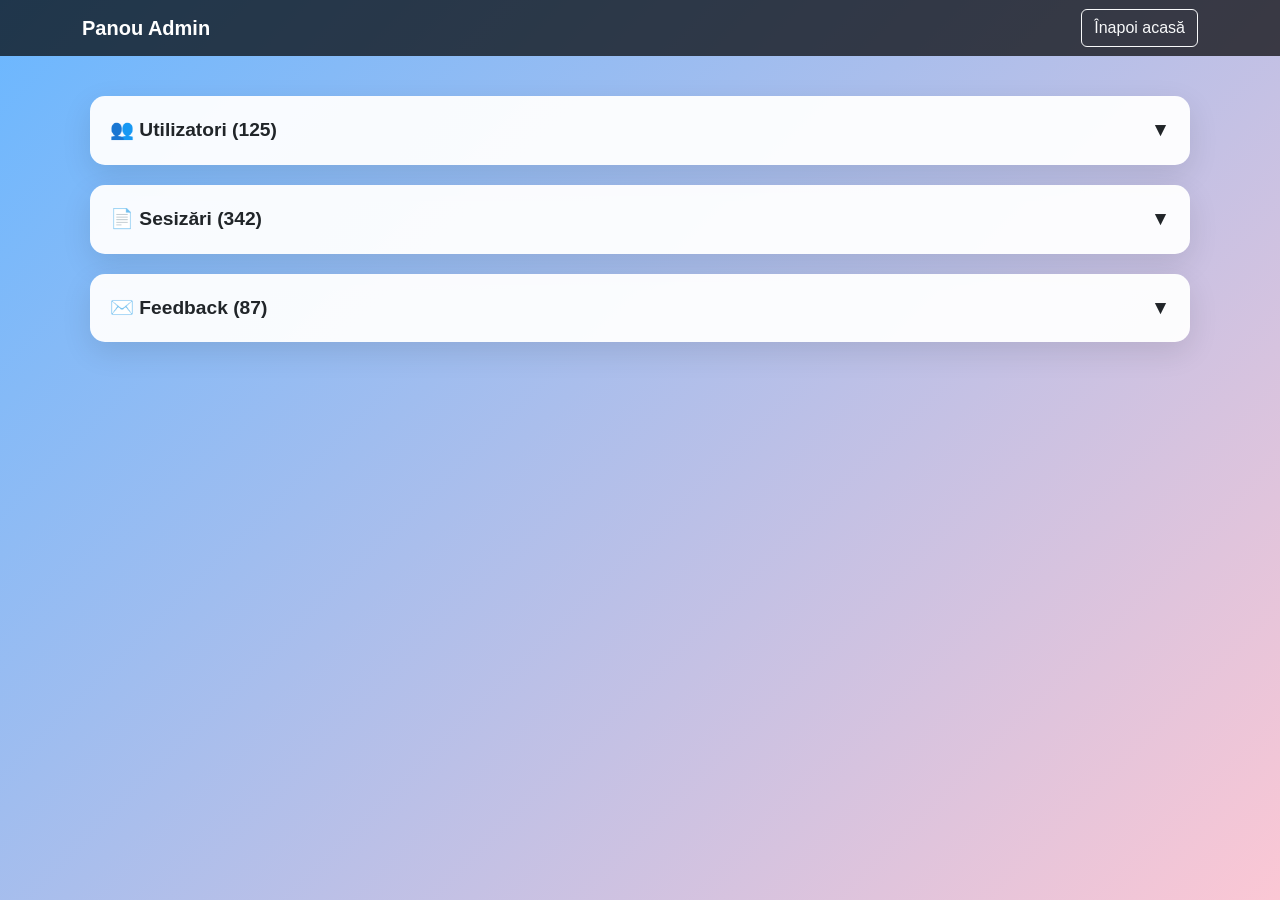
==== src/main/resources/templates/admin.html @ ecc2f85d "update1" ====
<!DOCTYPE html>
<html lang="ro">
<head>
    <meta charset="UTF-8">
    <meta name="viewport" content="width=device-width, initial-scale=1.0">
    <title>Panou Admin - Statistici Detaliate</title>
    <link href="https://cdn.jsdelivr.net/npm/bootstrap@5.3.7/dist/css/bootstrap.min.css" rel="stylesheet">
    <style>
        body {
            font-family: 'Arial', sans-serif;
            background: linear-gradient(135deg, #6ab7ff, #fbc7d4);
            min-height: 100vh;
            margin: 0;
        }

        .navbar-custom {
            background-color: rgba(0,0,0,0.7);
        }

        .stats-section {
            padding: 40px 20px;
        }

        .card-section {
            border-radius: 15px;
            background-color: rgba(255,255,255,0.95);
            margin-bottom: 20px;
            box-shadow: 0 10px 30px rgba(0,0,0,0.1);
            cursor: pointer;
            transition: transform 0.3s;
        }

        .card-section:hover {
            transform: translateY(-3px);
        }

        .card-header {
            padding: 20px;
            font-weight: bold;
            display: flex;
            justify-content: space-between;
            align-items: center;
            font-size: 1.2rem;
        }

        .card-body {
            padding: 20px;
            display: none;
        }

        .card-body ul {
            list-style-type: disc;
            padding-left: 20px;
        }
    </style>
</head>
<body>

<nav class="navbar navbar-expand-lg navbar-dark navbar-custom">
    <div class="container">
        <a class="navbar-brand fw-semibold" href="/">Panou Admin</a>
        <a class="btn btn-outline-light" href="/">Înapoi acasă</a>
    </div>
</nav>

<div class="container stats-section">

    <!-- Utilizatori -->
    <div class="card-section" onclick="toggleSection('usersList')">
        <div class="card-header">
            <span>👥 Utilizatori (125)</span>
            <span>▼</span>
        </div>
        <div class="card-body" id="usersList">
            <ul>
                <li>Ion Popescu - ion@example.com</li>
                <li>Maria Ionescu - maria@example.com</li>
                <li>Andrei Georgescu - andrei@example.com</li>
                <li>...</li>
            </ul>
        </div>
    </div>

    <!-- Sesizări -->
    <div class="card-section" onclick="toggleSection('sesizariList')">
        <div class="card-header">
            <span>📄 Sesizări (342)</span>
            <span>▼</span>
        </div>
        <div class="card-body" id="sesizariList">
            <ul>
                <li>Groapă pe Str. Brăilei - trimisă de Ion Popescu</li>
                <li>Gunoi pe trotuar - trimisă de Maria Ionescu</li>
                <li>Iluminat defectuos - trimisă de Andrei Georgescu</li>
                <li>...</li>
            </ul>
        </div>
    </div>

    <!-- Feedback -->
    <div class="card-section" onclick="toggleSection('feedbackList')">
        <div class="card-header">
            <span>✉️ Feedback (87)</span>
            <span>▼</span>
        </div>
        <div class="card-body" id="feedbackList">
            <ul>
                <li>Ion: Platforma este foarte utilă</li>
                <li>Maria: Ar fi bine să existe notificări</li>
                <li>Andrei: Mulțumesc pentru rapiditate</li>
                <li>...</li>
            </ul>
        </div>
    </div>

</div>

<script>
    function toggleSection(id) {
        const section = document.getElementById(id);
        if(section.style.display === "block"){
            section.style.display = "none";
        } else {
            section.style.display = "block";
        }
    }
</script>

</body>
</html>
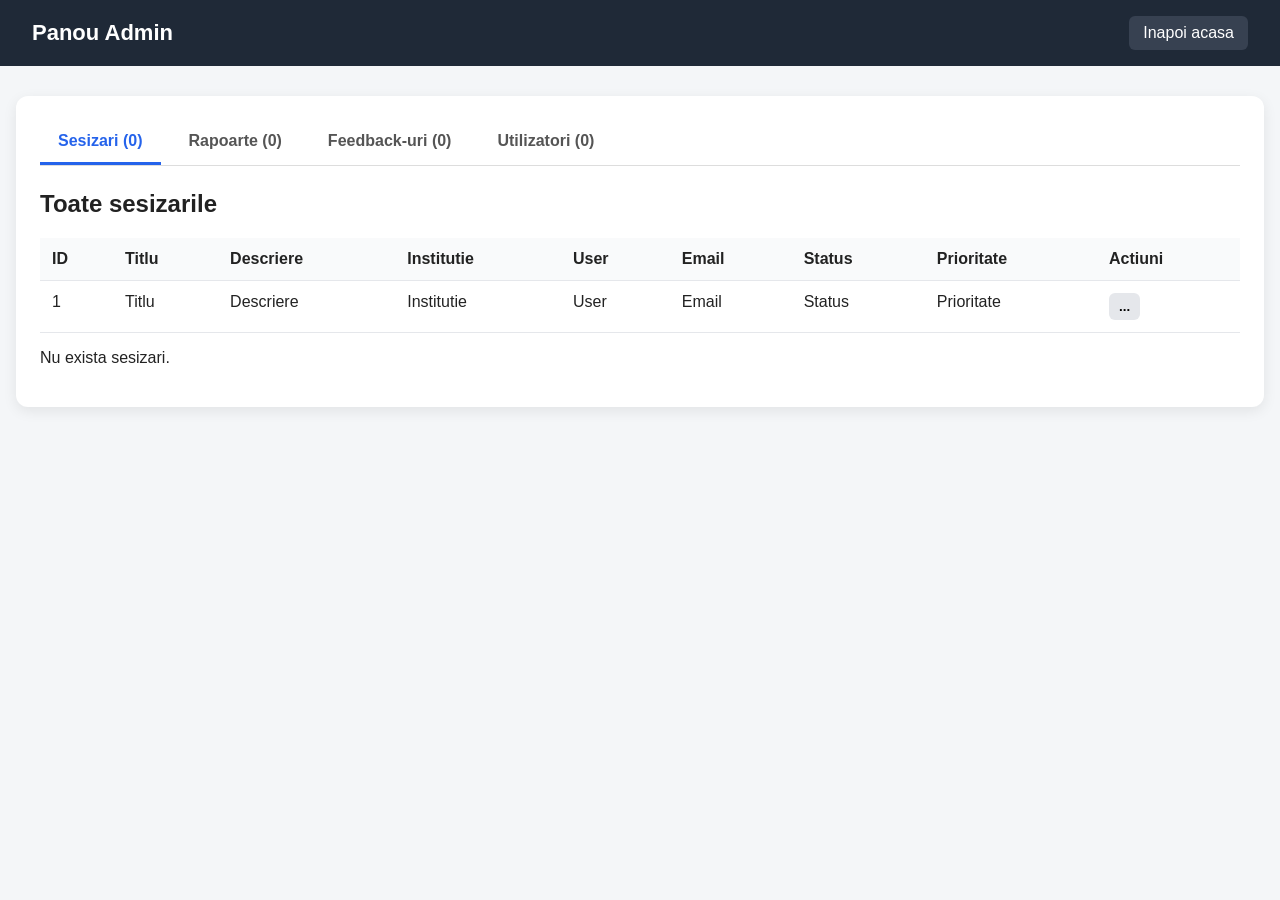
==== commit c90af5d0: "taba ziua1 am modificat pagina pentru admin, sesizarile se instaleaza singure, functionalitati pentr" ====
--- a/src/main/resources/templates/admin.html
+++ b/src/main/resources/templates/admin.html
@@ -1,129 +1,583 @@
 <!DOCTYPE html>
-<html lang="ro">
+<html lang="ro" xmlns:th="http://www.thymeleaf.org">
 <head>
     <meta charset="UTF-8">
-    <meta name="viewport" content="width=device-width, initial-scale=1.0">
-    <title>Panou Admin - Statistici Detaliate</title>
-    <link href="https://cdn.jsdelivr.net/npm/bootstrap@5.3.7/dist/css/bootstrap.min.css" rel="stylesheet">
+    <title>Panou Admin</title>
+
     <style>
         body {
-            font-family: 'Arial', sans-serif;
-            background: linear-gradient(135deg, #6ab7ff, #fbc7d4);
-            min-height: 100vh;
             margin: 0;
-        }
-
-        .navbar-custom {
-            background-color: rgba(0,0,0,0.7);
-        }
-
-        .stats-section {
-            padding: 40px 20px;
-        }
-
-        .card-section {
-            border-radius: 15px;
-            background-color: rgba(255,255,255,0.95);
-            margin-bottom: 20px;
-            box-shadow: 0 10px 30px rgba(0,0,0,0.1);
-            cursor: pointer;
-            transition: transform 0.3s;
-        }
-
-        .card-section:hover {
-            transform: translateY(-3px);
-        }
-
-        .card-header {
-            padding: 20px;
-            font-weight: bold;
+            font-family: Arial, sans-serif;
+            background: #f4f6f8;
+            color: #222;
+        }
+
+        .navbar {
+            background: #1f2937;
+            color: white;
+            padding: 16px 32px;
             display: flex;
             justify-content: space-between;
             align-items: center;
-            font-size: 1.2rem;
-        }
-
-        .card-body {
-            padding: 20px;
+        }
+
+        .navbar h1 {
+            margin: 0;
+            font-size: 22px;
+        }
+
+        .navbar a {
+            color: white;
+            text-decoration: none;
+            background: #374151;
+            padding: 8px 14px;
+            border-radius: 6px;
+        }
+
+        .container {
+            max-width: 1200px;
+            margin: 30px auto;
+            background: white;
+            padding: 24px;
+            border-radius: 12px;
+            box-shadow: 0 4px 14px rgba(0, 0, 0, 0.08);
+        }
+
+        .tabs {
+            display: flex;
+            gap: 10px;
+            margin-bottom: 24px;
+            border-bottom: 1px solid #ddd;
+        }
+
+        .tab-button {
+            border: none;
+            background: transparent;
+            padding: 12px 18px;
+            cursor: pointer;
+            font-size: 16px;
+            font-weight: bold;
+            color: #555;
+            border-bottom: 3px solid transparent;
+        }
+
+        .tab-button.active {
+            color: #2563eb;
+            border-bottom: 3px solid #2563eb;
+        }
+
+        .tab-content {
             display: none;
         }
 
-        .card-body ul {
-            list-style-type: disc;
-            padding-left: 20px;
+        .tab-content.active {
+            display: block;
+        }
+
+        table {
+            width: 100%;
+            border-collapse: collapse;
+            margin-top: 16px;
+        }
+
+        th, td {
+            padding: 12px;
+            border-bottom: 1px solid #e5e7eb;
+            text-align: left;
+            vertical-align: top;
+        }
+
+        th {
+            background: #f9fafb;
+            font-weight: bold;
+        }
+
+        .badge {
+            display: inline-block;
+            padding: 5px 9px;
+            border-radius: 999px;
+            background: #e5e7eb;
+            font-size: 13px;
+        }
+
+        .empty {
+            padding: 24px;
+            text-align: center;
+            color: #777;
+            background: #f9fafb;
+            border-radius: 8px;
+        }
+
+        .descriere {
+            max-width: 320px;
+            word-wrap: break-word;
+        }
+        .actiuni-cell {
+            position: relative;
+        }
+
+        .dots-btn {
+            border: none;
+            background: #e5e7eb;
+            padding: 6px 10px;
+            border-radius: 6px;
+            cursor: pointer;
+            font-weight: bold;
+        }
+
+        .dropdown-menu {
+            display: none;
+            position: absolute;
+            right: 0;
+            top: 36px;
+            background: white;
+            min-width: 190px;
+            border: 1px solid #ddd;
+            border-radius: 8px;
+            box-shadow: 0 6px 18px rgba(0,0,0,0.12);
+            z-index: 20;
+            overflow: hidden;
+        }
+
+        .dropdown-menu button {
+            display: block;
+            width: 100%;
+            padding: 10px 12px;
+            border: none;
+            background: white;
+            text-align: left;
+            cursor: pointer;
+        }
+
+        .dropdown-menu button:hover {
+            background: #f3f4f6;
+        }
+
+        .modal-overlay {
+            display: none;
+            position: fixed;
+            inset: 0;
+            background: rgba(0,0,0,0.45);
+            z-index: 100;
+            justify-content: center;
+            align-items: center;
+        }
+
+        .modal {
+            background: white;
+            width: 420px;
+            padding: 24px;
+            border-radius: 12px;
+            box-shadow: 0 8px 28px rgba(0,0,0,0.25);
+        }
+
+        .modal h3 {
+            margin-top: 0;
+        }
+
+        .modal select,
+        .modal textarea {
+            width: 100%;
+            margin-top: 8px;
+            margin-bottom: 16px;
+            padding: 10px;
+            box-sizing: border-box;
+        }
+
+        .modal-actions {
+            display: flex;
+            justify-content: flex-end;
+            gap: 10px;
+        }
+
+        .btn-cancel {
+            background: #e5e7eb;
+            border: none;
+            padding: 9px 14px;
+            border-radius: 6px;
+            cursor: pointer;
+        }
+
+        .btn-confirm {
+            background: #2563eb;
+            color: white;
+            border: none;
+            padding: 9px 14px;
+            border-radius: 6px;
+            cursor: pointer;
+        }
+
+        .btn-danger {
+            background: #dc2626;
+            color: white;
         }
     </style>
 </head>
+
 <body>
 
-<nav class="navbar navbar-expand-lg navbar-dark navbar-custom">
-    <div class="container">
-        <a class="navbar-brand fw-semibold" href="/">Panou Admin</a>
-        <a class="btn btn-outline-light" href="/">Înapoi acasă</a>
-    </div>
-</nav>
-
-<div class="container stats-section">
-
-    <!-- Utilizatori -->
-    <div class="card-section" onclick="toggleSection('usersList')">
-        <div class="card-header">
-            <span>👥 Utilizatori (125)</span>
-            <span>▼</span>
+<div class="navbar">
+    <h1>Panou Admin</h1>
+    <a href="/">Inapoi acasa</a>
+</div>
+
+<div class="container">
+
+    <div class="tabs">
+        <button class="tab-button active" onclick="openTab('tab-sesizari', this)">
+            Sesizari
+            <span th:text="'(' + ${#lists.size(sesizari)} + ')'">(0)</span>
+        </button>
+
+        <button class="tab-button" onclick="openTab('tab-rapoarte', this)">
+            Rapoarte
+            <span th:text="'(' + ${#lists.size(rapoarte)} + ')'">(0)</span>
+        </button>
+
+        <button class="tab-button" onclick="openTab('tab-feedbackuri', this)">
+            Feedback-uri
+            <span th:text="'(' + ${#lists.size(feedbacks)} + ')'">(0)</span>
+        </button>
+        <button class="tab-button" onclick="openTab('tab-utilizatori', this)">
+            Utilizatori
+            <span th:text="'(' + ${#lists.size(users)} + ')'">(0)</span>
+        </button>
+    </div>
+    <!-- TAB 1: TOATE SESIZARILE -->
+    <div id="tab-sesizari" class="tab-content active">
+        <h2>Toate sesizarile</h2>
+
+        <table th:if="${!#lists.isEmpty(sesizari)}">
+            <thead>
+            <tr>
+                <th>ID</th>
+                <th>Titlu</th>
+                <th>Descriere</th>
+                <th>Institutie</th>
+                <th>User</th>
+                <th>Email</th>
+                <th>Status</th>
+                <th>Prioritate</th>
+                <th>Actiuni</th>
+            </tr>
+            </thead>
+
+            <tbody>
+            <tr th:each="s : ${sesizari}">
+                <td th:text="${s.nrReclamatie}">1</td>
+                <td th:text="${s.titlu}">Titlu</td>
+                <td th:text="${s.descriere}">Descriere</td>
+                <td th:text="${s.institutie != null ? s.institutie.numeInstitutie : 'Nerepartizata'}">Institutie</td>
+                <td th:text="${s.user != null ? s.user.username : '-'}">User</td>
+                <td th:text="${s.user != null ? s.user.email : '-'}">Email</td>
+                <td th:text="${s.status}">Status</td>
+                <td th:text="${s.prioritate}">Prioritate</td>
+                <td class="actiuni-cell">
+                    <button type="button" class="dots-btn" onclick="toggleMenu(this)">...</button>
+
+                    <div class="dropdown-menu">
+                        <button type="button"
+                                th:onclick="'openRepartizareModal(' + ${s.nrReclamatie} + ')'">
+                            Repartizeaza
+                        </button>
+
+                        <button type="button"
+                                th:onclick="'openStergereModal(' + ${s.nrReclamatie} + ')'">
+                            Sterge
+                        </button>
+
+                        <button type="button"
+                                th:onclick="'openRezolvareModal(' + ${s.nrReclamatie} + ')'">
+                            Marcheaza ca rezolvat
+                        </button>
+                    </div>
+                </td>
+
+            </tr>
+            </tbody>
+        </table>
+
+        <p th:if="${#lists.isEmpty(sesizari)}">Nu exista sesizari.</p>
+    </div>
+
+    <!-- TAB 2: RAPOARTE -->
+    <div id="tab-rapoarte" class="tab-content">
+        <h2>Rapoarte sesizari nepotrivite</h2>
+
+        <table th:if="${!#lists.isEmpty(rapoarte)}">
+            <thead>
+            <tr>
+                <th>ID raport</th>
+                <th>ID sesizare</th>
+                <th>Email raportat</th>
+                <th>Mesaj raport</th>
+                <th>Actiune</th>
+            </tr>
+            </thead>
+
+            <tbody>
+            <tr th:each="r : ${rapoarte}">
+                <td th:text="${r.id}">1</td>
+
+                <td th:text="${r.sesizare != null ? r.sesizare.nrReclamatie : '-'}">
+                    10
+                </td>
+
+                <td th:text="${r.sesizare != null && r.sesizare.user != null ? r.sesizare.user.email : '-'}">
+                    email@test.com
+                </td>
+
+                <td th:text="${r.mesaj}">
+                    Continut nepotrivit
+                </td>
+
+                <td>
+                    <form th:action="@{/admin/blocheaza}" method="post">
+                        <input type="hidden"
+                               name="email"
+                               th:value="${r.sesizare != null && r.sesizare.user != null ? r.sesizare.user.email : ''}">
+                        <button type="submit">Blocheaza conturi</button>
+                    </form>
+                </td>
+            </tr>
+            </tbody>
+        </table>
+
+        <p th:if="${#lists.isEmpty(rapoarte)}">Nu exista rapoarte.</p>
+    </div>
+
+
+    <!-- TAB 3: Feedbackuri -->
+    <div id="tab-feedbackuri" class="tab-content">
+        <h2>Feedback-uri</h2>
+
+        <table th:if="${!#lists.isEmpty(feedbacks)}">
+            <thead>
+            <tr>
+                <th>ID feedback</th>
+                <th>ID sesizare</th>
+                <th>Rating</th>
+                <th>Comentariu</th>
+            </tr>
+            </thead>
+
+            <tbody>
+            <tr th:each="f : ${feedbacks}">
+                <td th:text="${f.feedback_id}">1</td>
+
+                <td th:text="${f.sesizare != null ? f.sesizare.nrReclamatie : '-'}">
+                    12
+                </td>
+
+                <td th:text="${f.rating}">
+                    5
+                </td>
+
+                <td th:text="${f.comentariu}">
+                    Comentariu feedback
+                </td>
+            </tr>
+            </tbody>
+        </table>
+
+        <p th:if="${#lists.isEmpty(feedbacks)}">Nu exista feedback-uri.</p>
+    </div>
+    <div id="tab-utilizatori" class="tab-content">
+        <h2>Utilizatori</h2>
+
+        <div th:if="${eroareUser}" style="background:#fee2e2; color:#991b1b; padding:12px; border-radius:8px; margin-bottom:16px;">
+            <span th:text="${eroareUser}"></span>
         </div>
-        <div class="card-body" id="usersList">
-            <ul>
-                <li>Ion Popescu - ion@example.com</li>
-                <li>Maria Ionescu - maria@example.com</li>
-                <li>Andrei Georgescu - andrei@example.com</li>
-                <li>...</li>
-            </ul>
+
+        <div th:if="${succesUser}" style="background:#dcfce7; color:#166534; padding:12px; border-radius:8px; margin-bottom:16px;">
+            <span th:text="${succesUser}"></span>
         </div>
-    </div>
-
-    <!-- Sesizări -->
-    <div class="card-section" onclick="toggleSection('sesizariList')">
-        <div class="card-header">
-            <span>📄 Sesizări (342)</span>
-            <span>▼</span>
-        </div>
-        <div class="card-body" id="sesizariList">
-            <ul>
-                <li>Groapă pe Str. Brăilei - trimisă de Ion Popescu</li>
-                <li>Gunoi pe trotuar - trimisă de Maria Ionescu</li>
-                <li>Iluminat defectuos - trimisă de Andrei Georgescu</li>
-                <li>...</li>
-            </ul>
-        </div>
-    </div>
-
-    <!-- Feedback -->
-    <div class="card-section" onclick="toggleSection('feedbackList')">
-        <div class="card-header">
-            <span>✉️ Feedback (87)</span>
-            <span>▼</span>
-        </div>
-        <div class="card-body" id="feedbackList">
-            <ul>
-                <li>Ion: Platforma este foarte utilă</li>
-                <li>Maria: Ar fi bine să existe notificări</li>
-                <li>Andrei: Mulțumesc pentru rapiditate</li>
-                <li>...</li>
-            </ul>
-        </div>
+
+        <h3>Adauga user nou</h3>
+
+        <form th:action="@{/admin/adauga-user}" method="post" style="display:grid; grid-template-columns: repeat(2, 1fr); gap:12px; margin-bottom:28px;">
+
+            <input type="text" name="username" placeholder="Username" required>
+            <input type="password" name="password" placeholder="Parola" required>
+
+            <input type="text" name="nume" placeholder="Nume" required>
+            <input type="text" name="prenume" placeholder="Prenume" required>
+
+            <input type="email" name="email" placeholder="Email" required>
+
+            <select name="rol" required>
+                <option value="">Alege rol</option>
+                <option th:each="r : ${roluri}"
+                        th:value="${r}"
+                        th:text="${r}">
+                    USER
+                </option>
+            </select>
+
+            <select name="institutieId">
+                <option value="">Fara institutie</option>
+                <option th:each="i : ${institutii}"
+                        th:value="${i.institutie_id}"
+                        th:text="${i.numeInstitutie}">
+                    Institutie
+                </option>
+            </select>
+
+            <button type="submit" style="grid-column: span 2; padding:10px; cursor:pointer;">
+                Adauga user
+            </button>
+        </form>
+
+        <h3>Toti userii</h3>
+
+        <table th:if="${!#lists.isEmpty(users)}">
+            <thead>
+            <tr>
+                <th>ID</th>
+                <th>Username</th>
+                <th>Nume</th>
+                <th>Prenume</th>
+                <th>Email</th>
+                <th>Rol</th>
+                <th>Institutie</th>
+            </tr>
+            </thead>
+
+            <tbody>
+            <tr th:each="u : ${users}">
+                <td th:text="${u.id}">1</td>
+                <td th:text="${u.username}">username</td>
+                <td th:text="${u.nume}">Nume</td>
+                <td th:text="${u.prenume}">Prenume</td>
+                <td th:text="${u.email}">email@test.com</td>
+                <td th:text="${u.rol}">USER</td>
+                <td th:text="${u.institutie != null ? u.institutie.numeInstitutie : '-'}">-</td>
+            </tr>
+            </tbody>
+        </table>
+
+        <p th:if="${#lists.isEmpty(users)}">Nu exista utilizatori.</p>
     </div>
 
 </div>
-
+<!-- MODAL REPARTIZARE -->
+<div id="modalRepartizare" class="modal-overlay">
+    <div class="modal">
+        <h3>Repartizeaza sesizarea</h3>
+
+        <form th:action="@{/admin/sesizari/repartizeaza}" method="post">
+            <input type="hidden" id="repartizareSesizareId" name="idSesizare">
+
+            <label>Alege institutia:</label>
+            <select name="institutieId" required>
+                <option value="">Selecteaza institutia</option>
+                <option th:each="i : ${institutii}"
+                        th:value="${i.institutie_id}"
+                        th:text="${i.numeInstitutie}">
+                    Institutie
+                </option>
+            </select>
+
+            <div class="modal-actions">
+                <button type="button" class="btn-cancel" onclick="closeModals()">Anuleaza</button>
+                <button type="submit" class="btn-confirm">Repartizeaza</button>
+            </div>
+        </form>
+    </div>
+</div>
+
+<!-- MODAL STERGERE -->
+<div id="modalStergere" class="modal-overlay">
+    <div class="modal">
+        <h3>Sterge sesizarea</h3>
+
+        <form th:action="@{/admin/sesizari/sterge}" method="post">
+            <input type="hidden" id="stergereSesizareId" name="idSesizare">
+
+            <label>Motivul stergerii:</label>
+            <textarea name="motiv" rows="5" required
+                      placeholder="Ex: Sesizarea contine limbaj nepotrivit / informatii false / continut irelevant."></textarea>
+
+            <div class="modal-actions">
+                <button type="button" class="btn-cancel" onclick="closeModals()">Anuleaza</button>
+                <button type="submit" class="btn-confirm btn-danger">Sterge</button>
+            </div>
+        </form>
+    </div>
+</div>
+
+<!-- MODAL REZOLVARE -->
+<div id="modalRezolvare" class="modal-overlay">
+    <div class="modal">
+        <h3>Marcheaza ca rezolvat</h3>
+
+        <form th:action="@{/admin/sesizari/rezolva}" method="post">
+            <input type="hidden" id="rezolvareSesizareId" name="idSesizare">
+
+            <label>Mesaj pentru utilizator:</label>
+            <textarea name="mesaj" rows="5" required
+                      placeholder="Ex: Problema semnalata a fost verificata si solutionata."></textarea>
+
+            <div class="modal-actions">
+                <button type="button" class="btn-cancel" onclick="closeModals()">Anuleaza</button>
+                <button type="submit" class="btn-confirm">Trimite si sterge</button>
+            </div>
+        </form>
+    </div>
+</div>
 <script>
-    function toggleSection(id) {
-        const section = document.getElementById(id);
-        if(section.style.display === "block"){
-            section.style.display = "none";
-        } else {
-            section.style.display = "block";
-        }
+    function openTab(tabId, button) {
+        const contents = document.querySelectorAll(".tab-content");
+        const buttons = document.querySelectorAll(".tab-button");
+
+        contents.forEach(content => content.classList.remove("active"));
+        buttons.forEach(btn => btn.classList.remove("active"));
+
+        document.getElementById(tabId).classList.add("active");
+        button.classList.add("active");
     }
+
+    function toggleMenu(button) {
+        const allMenus = document.querySelectorAll(".dropdown-menu");
+        const menu = button.nextElementSibling;
+
+        allMenus.forEach(m => {
+            if (m !== menu) {
+                m.style.display = "none";
+            }
+        });
+
+        menu.style.display = menu.style.display === "block" ? "none" : "block";
+    }
+
+    function openRepartizareModal(idSesizare) {
+        document.getElementById("repartizareSesizareId").value = idSesizare;
+        document.getElementById("modalRepartizare").style.display = "flex";
+    }
+
+    function openStergereModal(idSesizare) {
+        document.getElementById("stergereSesizareId").value = idSesizare;
+        document.getElementById("modalStergere").style.display = "flex";
+    }
+
+    function openRezolvareModal(idSesizare) {
+        document.getElementById("rezolvareSesizareId").value = idSesizare;
+        document.getElementById("modalRezolvare").style.display = "flex";
+    }
+
+    function closeModals() {
+        document.getElementById("modalRepartizare").style.display = "none";
+        document.getElementById("modalStergere").style.display = "none";
+        document.getElementById("modalRezolvare").style.display = "none";
+    }
+
+    document.addEventListener("click", function(event) {
+        if (!event.target.classList.contains("dots-btn")) {
+            document.querySelectorAll(".dropdown-menu").forEach(menu => {
+                menu.style.display = "none";
+            });
+        }
+    });
 </script>
 
 </body>
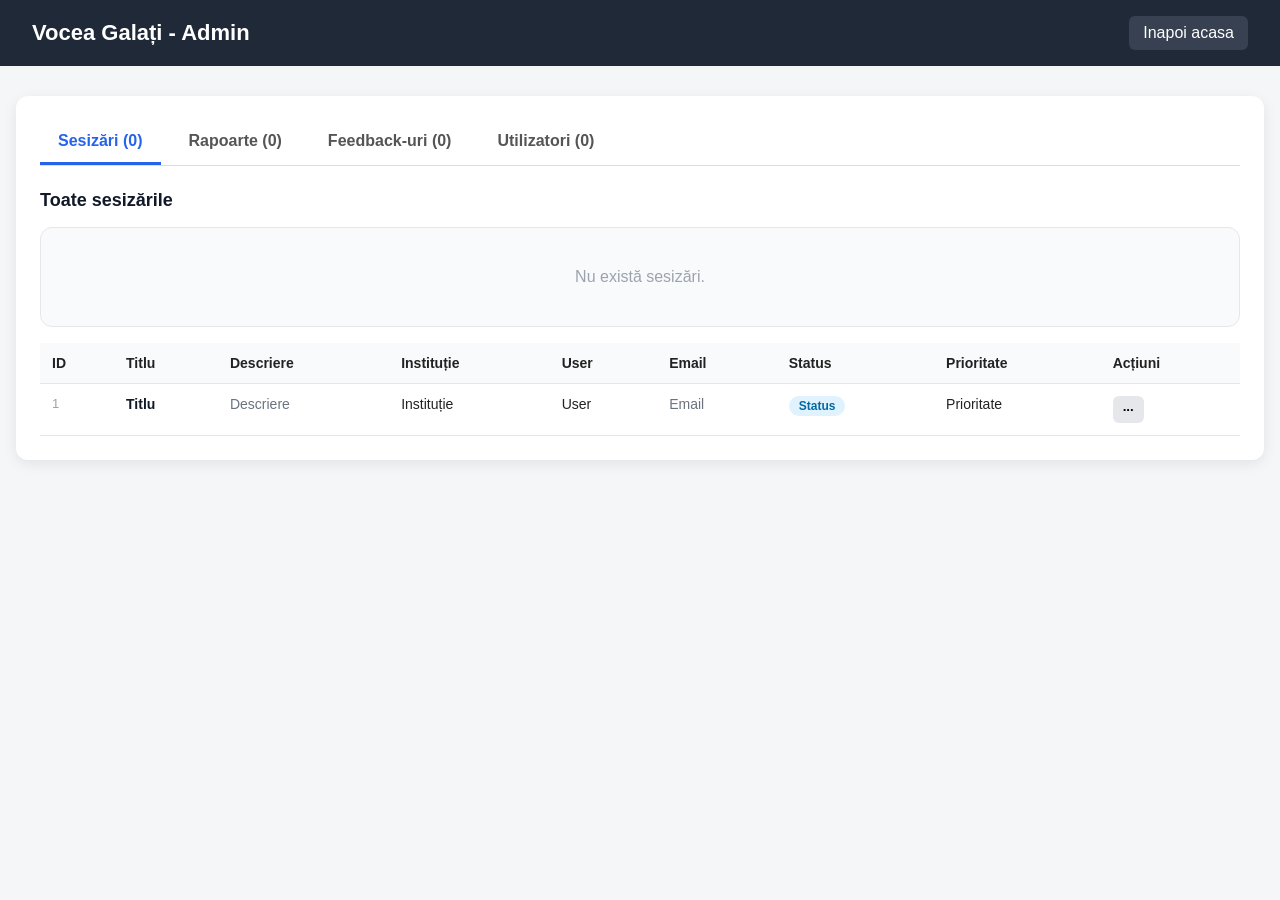
==== commit cf9de2e8: "fix: pagina de pentru harta sesizarilor, interfete institutii si interfata admin" ====
--- a/src/main/resources/templates/admin.html
+++ b/src/main/resources/templates/admin.html
@@ -2,7 +2,7 @@
 <html lang="ro" xmlns:th="http://www.thymeleaf.org">
 <head>
     <meta charset="UTF-8">
-    <title>Panou Admin</title>
+    <title>Vocea Galați - Admin </title>
 
     <style>
         body {
@@ -217,7 +217,7 @@
 <body>
 
 <div class="navbar">
-    <h1>Panou Admin</h1>
+    <h1>Vocea Galați - Admin </h1>
     <a href="/">Inapoi acasa</a>
 </div>
 
@@ -225,15 +225,13 @@
 
     <div class="tabs">
         <button class="tab-button active" onclick="openTab('tab-sesizari', this)">
-            Sesizari
+            Sesizări
             <span th:text="'(' + ${#lists.size(sesizari)} + ')'">(0)</span>
         </button>
-
         <button class="tab-button" onclick="openTab('tab-rapoarte', this)">
             Rapoarte
             <span th:text="'(' + ${#lists.size(rapoarte)} + ')'">(0)</span>
         </button>
-
         <button class="tab-button" onclick="openTab('tab-feedbackuri', this)">
             Feedback-uri
             <span th:text="'(' + ${#lists.size(feedbacks)} + ')'">(0)</span>
@@ -243,115 +241,130 @@
             <span th:text="'(' + ${#lists.size(users)} + ')'">(0)</span>
         </button>
     </div>
-    <!-- TAB 1: TOATE SESIZARILE -->
+
+    <!-- TAB 1: SESIZĂRI -->
     <div id="tab-sesizari" class="tab-content active">
-        <h2>Toate sesizarile</h2>
-
-        <table th:if="${!#lists.isEmpty(sesizari)}">
+        <h2 style="font-size:18px; color:#111827; margin-bottom:16px;">Toate sesizările</h2>
+
+        <div th:if="${#lists.isEmpty(sesizari)}"
+             style="text-align:center; padding:40px; color:#9ca3af; background:#f9fafb; border-radius:12px; border:1px solid #e5e7eb;">
+            Nu există sesizări.
+        </div>
+
+        <table th:if="${!#lists.isEmpty(sesizari)}" style="font-size:14px;">
             <thead>
             <tr>
                 <th>ID</th>
                 <th>Titlu</th>
                 <th>Descriere</th>
-                <th>Institutie</th>
+                <th>Instituție</th>
                 <th>User</th>
                 <th>Email</th>
                 <th>Status</th>
                 <th>Prioritate</th>
-                <th>Actiuni</th>
+                <th>Acțiuni</th>
             </tr>
             </thead>
-
             <tbody>
             <tr th:each="s : ${sesizari}">
-                <td th:text="${s.nrReclamatie}">1</td>
-                <td th:text="${s.titlu}">Titlu</td>
-                <td th:text="${s.descriere}">Descriere</td>
-                <td th:text="${s.institutie != null ? s.institutie.numeInstitutie : 'Nerepartizata'}">Institutie</td>
-                <td th:text="${s.user != null ? s.user.username : '-'}">User</td>
-                <td th:text="${s.user != null ? s.user.email : '-'}">Email</td>
-                <td th:text="${s.status}">Status</td>
-                <td th:text="${s.prioritate}">Prioritate</td>
+                <td style="color:#9ca3af; font-size:13px;" th:text="${s.nrReclamatie}">1</td>
+                <td style="font-weight:600; color:#111827;" th:text="${s.titlu}">Titlu</td>
+                <td style="color:#6b7280; max-width:260px; word-wrap:break-word;" th:text="${s.descriere}">Descriere</td>
+                <td th:text="${s.institutie != null ? s.institutie.numeInstitutie : '—'}">Instituție</td>
+                <td th:text="${s.user != null ? s.user.username : '—'}">User</td>
+                <td style="color:#6b7280;" th:text="${s.user != null ? s.user.email : '—'}">Email</td>
+                <td>
+                    <span th:text="${s.status}"
+                          style="display:inline-block; padding:3px 10px; border-radius:999px; font-size:12px; font-weight:600; background:#e0f2fe; color:#0369a1;">
+                        Status
+                    </span>
+                </td>
+                <td>
+                    <span th:text="${s.prioritate}"
+                          th:style="${s.prioritate != null && s.prioritate.name() == 'URGENTA'} ? 'display:inline-block;padding:3px 10px;border-radius:999px;font-size:12px;font-weight:600;background:#fee2e2;color:#dc2626;' :
+                                    (${s.prioritate != null && s.prioritate.name() == 'INALTA'} ? 'display:inline-block;padding:3px 10px;border-radius:999px;font-size:12px;font-weight:600;background:#fef3c7;color:#d97706;' :
+                                    (${s.prioritate != null && s.prioritate.name() == 'MEDIE'} ? 'display:inline-block;padding:3px 10px;border-radius:999px;font-size:12px;font-weight:600;background:#e0f2fe;color:#0369a1;' :
+                                    'display:inline-block;padding:3px 10px;border-radius:999px;font-size:12px;font-weight:600;background:#f3f4f6;color:#6b7280;'))">
+                        Prioritate
+                    </span>
+                </td>
                 <td class="actiuni-cell">
-                    <button type="button" class="dots-btn" onclick="toggleMenu(this)">...</button>
-
+                    <button type="button" class="dots-btn" onclick="toggleMenu(this)">···</button>
                     <div class="dropdown-menu">
+                        <button type="button" th:onclick="'openRepartizareModal(' + ${s.nrReclamatie} + ')'">
+                            📋 Repartizează
+                        </button>
+                        <button type="button" th:onclick="'openRezolvareModal(' + ${s.nrReclamatie} + ')'">
+                            ✅ Marchează rezolvat
+                        </button>
                         <button type="button"
-                                th:onclick="'openRepartizareModal(' + ${s.nrReclamatie} + ')'">
-                            Repartizeaza
+                                th:onclick="'openStergereModal(' + ${s.nrReclamatie} + ')'"
+                                style="color:#dc2626;">
+                            🗑 Șterge
                         </button>
-
-                        <button type="button"
-                                th:onclick="'openStergereModal(' + ${s.nrReclamatie} + ')'">
-                            Sterge
-                        </button>
-
-                        <button type="button"
-                                th:onclick="'openRezolvareModal(' + ${s.nrReclamatie} + ')'">
-                            Marcheaza ca rezolvat
-                        </button>
                     </div>
                 </td>
-
             </tr>
             </tbody>
         </table>
-
-        <p th:if="${#lists.isEmpty(sesizari)}">Nu exista sesizari.</p>
     </div>
 
     <!-- TAB 2: RAPOARTE -->
     <div id="tab-rapoarte" class="tab-content">
-        <h2>Rapoarte sesizari nepotrivite</h2>
-
-        <table th:if="${!#lists.isEmpty(rapoarte)}">
+        <h2 style="font-size:18px; color:#111827; margin-bottom:16px;">Rapoarte sesizări nepotrivite</h2>
+
+        <div th:if="${#lists.isEmpty(rapoarte)}"
+             style="text-align:center; padding:40px; color:#9ca3af; background:#f9fafb; border-radius:12px; border:1px solid #e5e7eb;">
+            Nu există rapoarte.
+        </div>
+
+        <table th:if="${!#lists.isEmpty(rapoarte)}" style="font-size:14px;">
             <thead>
             <tr>
                 <th>ID raport</th>
                 <th>ID sesizare</th>
                 <th>Email raportat</th>
-                <th>Mesaj raport</th>
-                <th>Actiune</th>
+                <th>Context raport</th>
+                <th>Acțiune</th>
             </tr>
             </thead>
-
             <tbody>
             <tr th:each="r : ${rapoarte}">
-                <td th:text="${r.id}">1</td>
-
-                <td th:text="${r.sesizare != null ? r.sesizare.nrReclamatie : '-'}">
-                    10
-                </td>
-
-                <td th:text="${r.sesizare != null && r.sesizare.user != null ? r.sesizare.user.email : '-'}">
-                    email@test.com
-                </td>
-
-                <td th:text="${r.mesaj}">
-                    Continut nepotrivit
-                </td>
-
+                <td style="color:#9ca3af; font-size:13px;" th:text="${r.id}">1</td>
+                <td style="font-weight:600;" th:text="${r.sesizare != null ? r.sesizare.nrReclamatie : '—'}">10</td>
+                <td style="color:#6b7280;" th:text="${r.userRaportat != null ? r.userRaportat.email : '—'}">email</td>
+                <td style="color:#6b7280; max-width:280px; word-wrap:break-word;" th:text="${r.context}">Context</td>
                 <td>
-                    <form th:action="@{/admin/blocheaza}" method="post">
-                        <input type="hidden"
-                               name="email"
-                               th:value="${r.sesizare != null && r.sesizare.user != null ? r.sesizare.user.email : ''}">
-                        <button type="submit">Blocheaza conturi</button>
+                    <form th:if="${r.userRaportat != null and !r.userRaportat.banat}"
+                          th:action="@{/admin/baneaza-user}" method="post"
+                          onsubmit="return confirm('Sigur vrei să banezi acest cont?');">
+                        <input type="hidden" name="idUser" th:value="${r.userRaportat.id}">
+                        <button type="submit"
+                                style="padding:6px 12px; background:#fee2e2; color:#dc2626; border:1px solid #fca5a5; border-radius:6px; font-size:13px; font-weight:600; cursor:pointer;">
+                            🚫 Banează cont
+                        </button>
                     </form>
+                    <span th:if="${r.userRaportat != null and r.userRaportat.banat}"
+                          style="display:inline-block; padding:3px 10px; border-radius:999px; font-size:12px; font-weight:600; background:#f3f4f6; color:#9ca3af;">
+                        Cont banat
+                    </span>
+                    <span th:if="${r.userRaportat == null}" style="color:#d1d5db;">—</span>
                 </td>
             </tr>
             </tbody>
         </table>
-
-        <p th:if="${#lists.isEmpty(rapoarte)}">Nu exista rapoarte.</p>
     </div>
 
-
-    <!-- TAB 3: Feedbackuri -->
+    <!-- TAB 3: FEEDBACK-URI -->
     <div id="tab-feedbackuri" class="tab-content">
-        <h2>Feedback-uri</h2>
-
-        <table th:if="${!#lists.isEmpty(feedbacks)}">
+        <h2 style="font-size:18px; color:#111827; margin-bottom:16px;">Feedback-uri</h2>
+
+        <div th:if="${#lists.isEmpty(feedbacks)}"
+             style="text-align:center; padding:40px; color:#9ca3af; background:#f9fafb; border-radius:12px; border:1px solid #e5e7eb;">
+            Nu există feedback-uri.
+        </div>
+
+        <table th:if="${!#lists.isEmpty(feedbacks)}" style="font-size:14px;">
             <thead>
             <tr>
                 <th>ID feedback</th>
@@ -360,77 +373,107 @@
                 <th>Comentariu</th>
             </tr>
             </thead>
-
             <tbody>
             <tr th:each="f : ${feedbacks}">
-                <td th:text="${f.feedback_id}">1</td>
-
-                <td th:text="${f.sesizare != null ? f.sesizare.nrReclamatie : '-'}">
-                    12
+                <td style="color:#9ca3af; font-size:13px;" th:text="${f.feedback_id}">1</td>
+                <td style="font-weight:600;" th:text="${f.sesizare != null ? f.sesizare.nrReclamatie : '—'}">12</td>
+                <td>
+                    <span th:text="${f.rating}"
+                          th:style="${f.rating != null && f.rating >= 4} ? 'display:inline-block;padding:3px 10px;border-radius:999px;font-size:12px;font-weight:600;background:#dcfce7;color:#16a34a;' :
+                                    (${f.rating != null && f.rating == 3} ? 'display:inline-block;padding:3px 10px;border-radius:999px;font-size:12px;font-weight:600;background:#fef3c7;color:#d97706;' :
+                                    'display:inline-block;padding:3px 10px;border-radius:999px;font-size:12px;font-weight:600;background:#fee2e2;color:#dc2626;')">
+                        5
+                    </span>
                 </td>
-
-                <td th:text="${f.rating}">
-                    5
-                </td>
-
-                <td th:text="${f.comentariu}">
-                    Comentariu feedback
-                </td>
+                <td style="color:#6b7280; max-width:360px; word-wrap:break-word;" th:text="${f.comentariu}">Comentariu</td>
             </tr>
             </tbody>
         </table>
-
-        <p th:if="${#lists.isEmpty(feedbacks)}">Nu exista feedback-uri.</p>
     </div>
+
+    <!-- TAB 4: UTILIZATORI -->
     <div id="tab-utilizatori" class="tab-content">
-        <h2>Utilizatori</h2>
-
-        <div th:if="${eroareUser}" style="background:#fee2e2; color:#991b1b; padding:12px; border-radius:8px; margin-bottom:16px;">
+        <h2 style="font-size:18px; color:#111827; margin-bottom:16px;">Utilizatori</h2>
+
+        <div th:if="${eroareUser}" style="background:#fee2e2; color:#991b1b; padding:12px 16px; border-radius:8px; margin-bottom:16px; border-left:4px solid #dc2626;">
             <span th:text="${eroareUser}"></span>
         </div>
-
-        <div th:if="${succesUser}" style="background:#dcfce7; color:#166534; padding:12px; border-radius:8px; margin-bottom:16px;">
+        <div th:if="${succesUser}" style="background:#dcfce7; color:#166534; padding:12px 16px; border-radius:8px; margin-bottom:16px; border-left:4px solid #16a34a;">
             <span th:text="${succesUser}"></span>
         </div>
 
-        <h3>Adauga user nou</h3>
-
-        <form th:action="@{/admin/adauga-user}" method="post" style="display:grid; grid-template-columns: repeat(2, 1fr); gap:12px; margin-bottom:28px;">
-
-            <input type="text" name="username" placeholder="Username" required>
-            <input type="password" name="password" placeholder="Parola" required>
-
-            <input type="text" name="nume" placeholder="Nume" required>
-            <input type="text" name="prenume" placeholder="Prenume" required>
-
-            <input type="email" name="email" placeholder="Email" required>
-
-            <select name="rol" required>
-                <option value="">Alege rol</option>
-                <option th:each="r : ${roluri}"
-                        th:value="${r}"
-                        th:text="${r}">
-                    USER
-                </option>
-            </select>
-
-            <select name="institutieId">
-                <option value="">Fara institutie</option>
-                <option th:each="i : ${institutii}"
-                        th:value="${i.institutie_id}"
-                        th:text="${i.numeInstitutie}">
-                    Institutie
-                </option>
-            </select>
-
-            <button type="submit" style="grid-column: span 2; padding:10px; cursor:pointer;">
-                Adauga user
-            </button>
-        </form>
-
-        <h3>Toti userii</h3>
-
-        <table th:if="${!#lists.isEmpty(users)}">
+        <div style="background:#f9fafb; border:1px solid #e5e7eb; border-radius:12px; padding:24px; margin-bottom:32px;">
+            <h3 style="margin:0 0 20px; font-size:16px; color:#111827;">Adaugă utilizator nou</h3>
+            <form th:action="@{/admin/adauga-user}" method="post">
+                <div style="display:grid; grid-template-columns:1fr 1fr; gap:16px;">
+
+                    <div style="display:flex; flex-direction:column; gap:4px;">
+                        <label style="font-size:12px; font-weight:600; color:#6b7280; text-transform:uppercase; letter-spacing:0.05em;">Username</label>
+                        <input type="text" name="username" placeholder="ex: ion.popescu" required
+                               style="padding:10px 12px; border:1px solid #d1d5db; border-radius:8px; font-size:14px; outline:none;">
+                    </div>
+
+                    <div style="display:flex; flex-direction:column; gap:4px;">
+                        <label style="font-size:12px; font-weight:600; color:#6b7280; text-transform:uppercase; letter-spacing:0.05em;">Parolă</label>
+                        <input type="password" name="password" placeholder="••••••••" required
+                               style="padding:10px 12px; border:1px solid #d1d5db; border-radius:8px; font-size:14px; outline:none;">
+                    </div>
+
+                    <div style="display:flex; flex-direction:column; gap:4px;">
+                        <label style="font-size:12px; font-weight:600; color:#6b7280; text-transform:uppercase; letter-spacing:0.05em;">Nume</label>
+                        <input type="text" name="nume" placeholder="ex: Popescu" required
+                               style="padding:10px 12px; border:1px solid #d1d5db; border-radius:8px; font-size:14px; outline:none;">
+                    </div>
+
+                    <div style="display:flex; flex-direction:column; gap:4px;">
+                        <label style="font-size:12px; font-weight:600; color:#6b7280; text-transform:uppercase; letter-spacing:0.05em;">Prenume</label>
+                        <input type="text" name="prenume" placeholder="ex: Ion" required
+                               style="padding:10px 12px; border:1px solid #d1d5db; border-radius:8px; font-size:14px; outline:none;">
+                    </div>
+
+                    <div style="display:flex; flex-direction:column; gap:4px;">
+                        <label style="font-size:12px; font-weight:600; color:#6b7280; text-transform:uppercase; letter-spacing:0.05em;">Email</label>
+                        <input type="email" name="email" placeholder="ex: ion@primarie.ro" required
+                               style="padding:10px 12px; border:1px solid #d1d5db; border-radius:8px; font-size:14px; outline:none;">
+                    </div>
+
+                    <div style="display:flex; flex-direction:column; gap:4px;">
+                        <label style="font-size:12px; font-weight:600; color:#6b7280; text-transform:uppercase; letter-spacing:0.05em;">Rol</label>
+                        <select name="rol" required
+                                style="padding:10px 12px; border:1px solid #d1d5db; border-radius:8px; font-size:14px; background:white; outline:none; cursor:pointer;">
+                            <option value="">Alege rol</option>
+                            <option th:each="r : ${roluri}" th:value="${r}" th:text="${r}">USER</option>
+                        </select>
+                    </div>
+
+                    <div style="display:flex; flex-direction:column; gap:4px; grid-column:span 2;">
+                        <label style="font-size:12px; font-weight:600; color:#6b7280; text-transform:uppercase; letter-spacing:0.05em;">Instituție (opțional)</label>
+                        <select name="institutieId"
+                                style="padding:10px 12px; border:1px solid #d1d5db; border-radius:8px; font-size:14px; background:white; outline:none; cursor:pointer;">
+                            <option value="">Fără instituție</option>
+                            <option th:each="i : ${institutii}" th:value="${i.institutie_id}" th:text="${i.numeInstitutie}">Instituție</option>
+                        </select>
+                    </div>
+
+                    <div style="grid-column:span 2; margin-top:4px;">
+                        <button type="submit"
+                                style="padding:11px 24px; background:#2563eb; color:white; border:none; border-radius:8px; font-size:14px; font-weight:600; cursor:pointer;"
+                                onmouseover="this.style.background='#1d4ed8'" onmouseout="this.style.background='#2563eb'">
+                            + Adaugă utilizator
+                        </button>
+                    </div>
+                </div>
+            </form>
+        </div>
+
+        <h3 style="font-size:16px; color:#111827; margin-bottom:12px;">Toți utilizatorii</h3>
+
+        <div th:if="${#lists.isEmpty(users)}"
+             style="text-align:center; padding:40px; color:#9ca3af; background:#f9fafb; border-radius:12px; border:1px solid #e5e7eb;">
+            Nu există utilizatori.
+        </div>
+
+        <table th:if="${!#lists.isEmpty(users)}" style="font-size:14px;">
             <thead>
             <tr>
                 <th>ID</th>
@@ -439,93 +482,44 @@
                 <th>Prenume</th>
                 <th>Email</th>
                 <th>Rol</th>
-                <th>Institutie</th>
+                <th>Instituție</th>
+                <th>Acțiune</th>
             </tr>
             </thead>
-
             <tbody>
             <tr th:each="u : ${users}">
-                <td th:text="${u.id}">1</td>
-                <td th:text="${u.username}">username</td>
+                <td style="color:#9ca3af; font-size:13px;" th:text="${u.id}">1</td>
+                <td style="font-weight:600;" th:text="${u.username}">username</td>
                 <td th:text="${u.nume}">Nume</td>
                 <td th:text="${u.prenume}">Prenume</td>
-                <td th:text="${u.email}">email@test.com</td>
-                <td th:text="${u.rol}">USER</td>
-                <td th:text="${u.institutie != null ? u.institutie.numeInstitutie : '-'}">-</td>
+                <td style="color:#6b7280;" th:text="${u.email}">email</td>
+                <td>
+                    <span th:text="${u.rol}"
+                          style="display:inline-block; padding:3px 10px; border-radius:999px; font-size:12px; font-weight:600; background:#e0e7ff; color:#3730a3;">
+                        USER
+                    </span>
+                </td>
+                <td style="color:#6b7280;" th:text="${u.institutie != null ? u.institutie.numeInstitutie : '—'}"></td>
+                <td>
+                    <form th:if="${u.rol == T(com.galati.sesizari.enums.Rol).INSTITUTIE}"
+                          th:action="@{/admin/sterge-user}" method="post"
+                          onsubmit="return confirm('Sigur vrei să ștergi acest cont?');">
+                        <input type="hidden" name="idUser" th:value="${u.id}">
+                        <button type="submit"
+                                style="padding:6px 12px; background:#fee2e2; color:#dc2626; border:1px solid #fca5a5; border-radius:6px; font-size:13px; font-weight:600; cursor:pointer;">
+                            Șterge
+                        </button>
+                    </form>
+                    <span th:if="${u.rol != T(com.galati.sesizari.enums.Rol).INSTITUTIE}" style="color:#d1d5db;">—</span>
+                </td>
             </tr>
             </tbody>
         </table>
-
-        <p th:if="${#lists.isEmpty(users)}">Nu exista utilizatori.</p>
     </div>
 
-</div>
-<!-- MODAL REPARTIZARE -->
-<div id="modalRepartizare" class="modal-overlay">
-    <div class="modal">
-        <h3>Repartizeaza sesizarea</h3>
-
-        <form th:action="@{/admin/sesizari/repartizeaza}" method="post">
-            <input type="hidden" id="repartizareSesizareId" name="idSesizare">
-
-            <label>Alege institutia:</label>
-            <select name="institutieId" required>
-                <option value="">Selecteaza institutia</option>
-                <option th:each="i : ${institutii}"
-                        th:value="${i.institutie_id}"
-                        th:text="${i.numeInstitutie}">
-                    Institutie
-                </option>
-            </select>
-
-            <div class="modal-actions">
-                <button type="button" class="btn-cancel" onclick="closeModals()">Anuleaza</button>
-                <button type="submit" class="btn-confirm">Repartizeaza</button>
-            </div>
-        </form>
-    </div>
-</div>
-
-<!-- MODAL STERGERE -->
-<div id="modalStergere" class="modal-overlay">
-    <div class="modal">
-        <h3>Sterge sesizarea</h3>
-
-        <form th:action="@{/admin/sesizari/sterge}" method="post">
-            <input type="hidden" id="stergereSesizareId" name="idSesizare">
-
-            <label>Motivul stergerii:</label>
-            <textarea name="motiv" rows="5" required
-                      placeholder="Ex: Sesizarea contine limbaj nepotrivit / informatii false / continut irelevant."></textarea>
-
-            <div class="modal-actions">
-                <button type="button" class="btn-cancel" onclick="closeModals()">Anuleaza</button>
-                <button type="submit" class="btn-confirm btn-danger">Sterge</button>
-            </div>
-        </form>
-    </div>
-</div>
-
-<!-- MODAL REZOLVARE -->
-<div id="modalRezolvare" class="modal-overlay">
-    <div class="modal">
-        <h3>Marcheaza ca rezolvat</h3>
-
-        <form th:action="@{/admin/sesizari/rezolva}" method="post">
-            <input type="hidden" id="rezolvareSesizareId" name="idSesizare">
-
-            <label>Mesaj pentru utilizator:</label>
-            <textarea name="mesaj" rows="5" required
-                      placeholder="Ex: Problema semnalata a fost verificata si solutionata."></textarea>
-
-            <div class="modal-actions">
-                <button type="button" class="btn-cancel" onclick="closeModals()">Anuleaza</button>
-                <button type="submit" class="btn-confirm">Trimite si sterge</button>
-            </div>
-        </form>
-    </div>
 </div>
 <script>
+
     function openTab(tabId, button) {
         const contents = document.querySelectorAll(".tab-content");
         const buttons = document.querySelectorAll(".tab-button");
@@ -536,6 +530,38 @@
         document.getElementById(tabId).classList.add("active");
         button.classList.add("active");
     }
+    document.addEventListener("DOMContentLoaded", function () {
+        const params = new URLSearchParams(window.location.search);
+        const tab = params.get("tab");
+
+        if (tab === "utilizatori") {
+            const button = document.querySelector("button[onclick*='tab-utilizatori']");
+            if (button) {
+                openTab("tab-utilizatori", button);
+            }
+        }
+
+        if (tab === "sesizari") {
+            const button = document.querySelector("button[onclick*='tab-sesizari']");
+            if (button) {
+                openTab("tab-sesizari", button);
+            }
+        }
+
+        if (tab === "rapoarte") {
+            const button = document.querySelector("button[onclick*='tab-rapoarte']");
+            if (button) {
+                openTab("tab-rapoarte", button);
+            }
+        }
+
+        if (tab === "feedbackuri") {
+            const button = document.querySelector("button[onclick*='tab-feedbackuri']");
+            if (button) {
+                openTab("tab-feedbackuri", button);
+            }
+        }
+    });
 
     function toggleMenu(button) {
         const allMenus = document.querySelectorAll(".dropdown-menu");
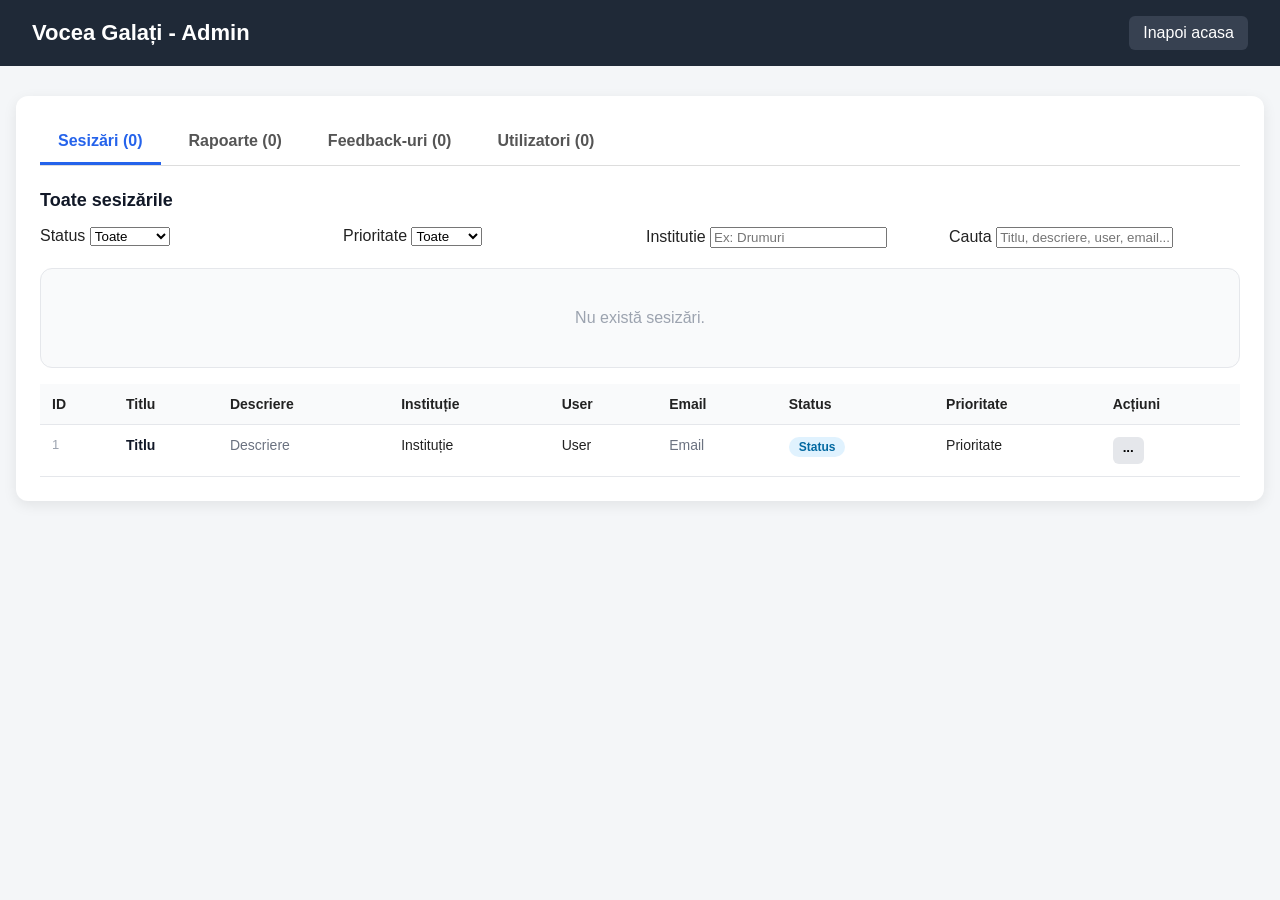
==== commit 3282d3aa: "am adaugat posibilitatea de a trimite poze, si filtrare pe pagina de institutii si admin, mai ramane" ====
--- a/src/main/resources/templates/admin.html
+++ b/src/main/resources/templates/admin.html
@@ -245,7 +245,47 @@
     <!-- TAB 1: SESIZĂRI -->
     <div id="tab-sesizari" class="tab-content active">
         <h2 style="font-size:18px; color:#111827; margin-bottom:16px;">Toate sesizările</h2>
-
+        <div style="display:grid; grid-template-columns: repeat(4, 1fr); gap:12px; margin-bottom:20px;">
+
+            <div>
+                <label>Status</label>
+                <select id="filterStatusAdmin" onchange="filtreazaSesizariAdmin()">
+                    <option value="TOATE">Toate</option>
+                    <option value="NOU">Nou</option>
+                    <option value="IN_ANALIZA">In analiza</option>
+                    <option value="IN_LUCRU">In lucru</option>
+                    <option value="REZOLVAT">Rezolvat</option>
+                    <option value="RESPINS">Respins</option>
+                </select>
+            </div>
+
+            <div>
+                <label>Prioritate</label>
+                <select id="filterPrioritateAdmin" onchange="filtreazaSesizariAdmin()">
+                    <option value="TOATE">Toate</option>
+                    <option value="URGENTA">Urgenta</option>
+                    <option value="INALTA">Inalta</option>
+                    <option value="MEDIE">Medie</option>
+                    <option value="SCAZUTA">Scazuta</option>
+                </select>
+            </div>
+
+            <div>
+                <label>Institutie</label>
+                <input type="text"
+                       id="filterInstitutieAdmin"
+                       placeholder="Ex: Drumuri"
+                       oninput="filtreazaSesizariAdmin()">
+            </div>
+
+            <div>
+                <label>Cauta</label>
+                <input type="text"
+                       id="filterTextAdmin"
+                       placeholder="Titlu, descriere, user, email..."
+                       oninput="filtreazaSesizariAdmin()">
+            </div>
+        </div>
         <div th:if="${#lists.isEmpty(sesizari)}"
              style="text-align:center; padding:40px; color:#9ca3af; background:#f9fafb; border-radius:12px; border:1px solid #e5e7eb;">
             Nu există sesizări.
@@ -266,7 +306,17 @@
             </tr>
             </thead>
             <tbody>
-            <tr th:each="s : ${sesizari}">
+            <tr th:each="s : ${sesizari}"
+                class="rand-sesizare-admin"
+                th:attr="
+        data-status=${s.status},
+        data-prioritate=${s.prioritate},
+        data-institutie=${s.institutie != null ? s.institutie.numeInstitutie : 'Nerepartizata'},
+        data-user=${s.user != null ? s.user.username : ''},
+        data-email=${s.user != null ? s.user.email : ''},
+        data-titlu=${s.titlu},
+        data-descriere=${s.descriere}
+    ">
                 <td style="color:#9ca3af; font-size:13px;" th:text="${s.nrReclamatie}">1</td>
                 <td style="font-weight:600; color:#111827;" th:text="${s.titlu}">Titlu</td>
                 <td style="color:#6b7280; max-width:260px; word-wrap:break-word;" th:text="${s.descriere}">Descriere</td>
@@ -508,6 +558,7 @@
                         <button type="submit"
                                 style="padding:6px 12px; background:#fee2e2; color:#dc2626; border:1px solid #fca5a5; border-radius:6px; font-size:13px; font-weight:600; cursor:pointer;">
                             Șterge
+
                         </button>
                     </form>
                     <span th:if="${u.rol != T(com.galati.sesizari.enums.Rol).INSTITUTIE}" style="color:#d1d5db;">—</span>
@@ -519,7 +570,40 @@
 
 </div>
 <script>
-
+    function filtreazaSesizariAdmin() {
+        const statusSelectat = document.getElementById("filterStatusAdmin").value;
+        const prioritateSelectata = document.getElementById("filterPrioritateAdmin").value;
+        const institutieCautata = document.getElementById("filterInstitutieAdmin").value.toLowerCase();
+        const textCautat = document.getElementById("filterTextAdmin").value.toLowerCase();
+
+        const randuri = document.querySelectorAll(".rand-sesizare-admin");
+
+        randuri.forEach(rand => {
+            const status = (rand.getAttribute("data-status") || "").toUpperCase();
+            const prioritate = (rand.getAttribute("data-prioritate") || "").toUpperCase();
+            const institutie = (rand.getAttribute("data-institutie") || "").toLowerCase();
+            const user = (rand.getAttribute("data-user") || "").toLowerCase();
+            const email = (rand.getAttribute("data-email") || "").toLowerCase();
+            const titlu = (rand.getAttribute("data-titlu") || "").toLowerCase();
+            const descriere = (rand.getAttribute("data-descriere") || "").toLowerCase();
+
+            const statusOk = statusSelectat === "TOATE" || status === statusSelectat;
+            const prioritateOk = prioritateSelectata === "TOATE" || prioritate === prioritateSelectata;
+            const institutieOk = institutie.includes(institutieCautata);
+
+            const textOk =
+                titlu.includes(textCautat) ||
+                descriere.includes(textCautat) ||
+                user.includes(textCautat) ||
+                email.includes(textCautat);
+
+            if (statusOk && prioritateOk && institutieOk && textOk) {
+                rand.style.display = "";
+            } else {
+                rand.style.display = "none";
+            }
+        });
+    }
     function openTab(tabId, button) {
         const contents = document.querySelectorAll(".tab-content");
         const buttons = document.querySelectorAll(".tab-button");
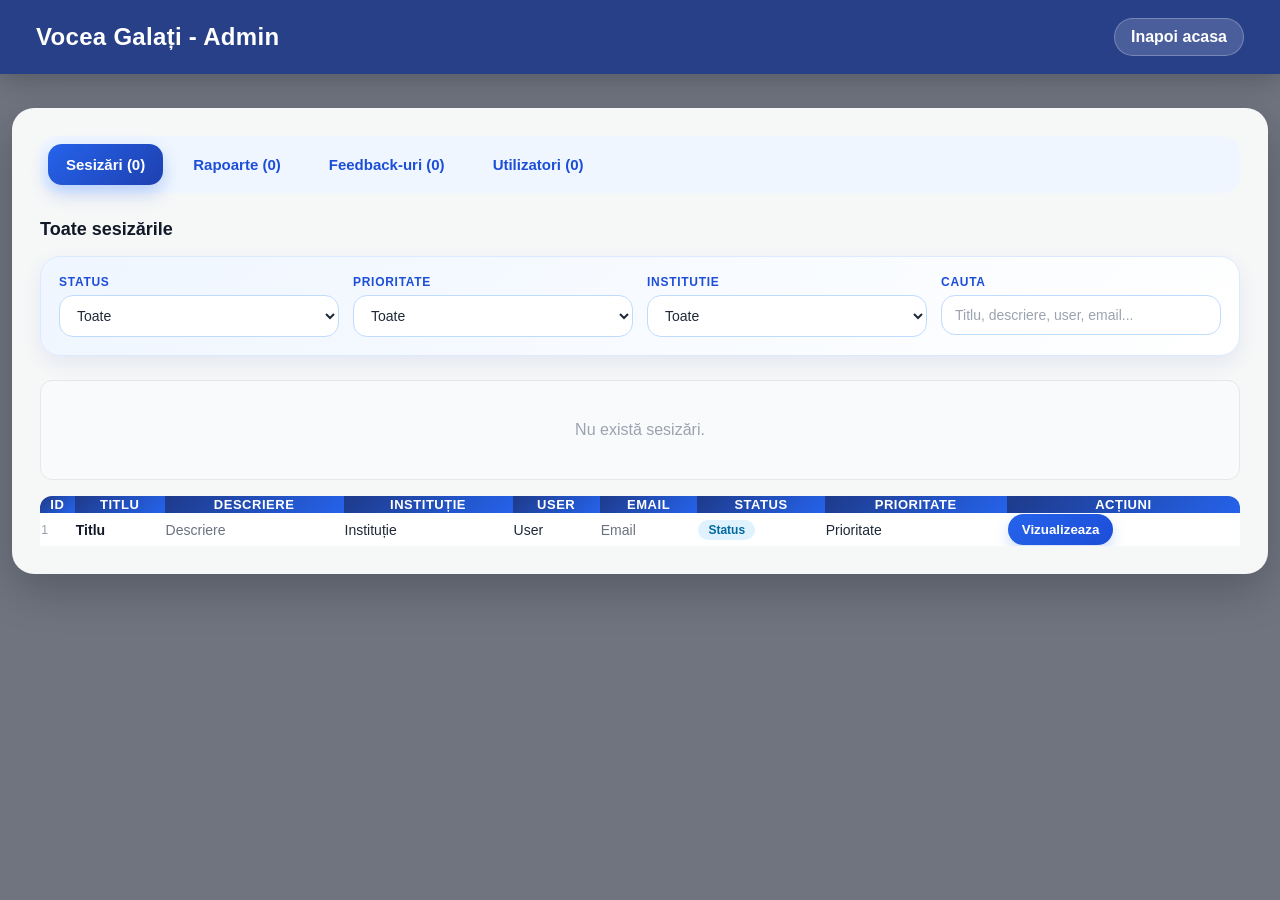
==== commit 72f8f0b3: "finished" ====
--- a/src/main/resources/templates/admin.html
+++ b/src/main/resources/templates/admin.html
@@ -7,47 +7,64 @@
     <style>
         body {
             margin: 0;
-            font-family: Arial, sans-serif;
-            background: #f4f6f8;
-            color: #222;
-        }
-
+            font-family: 'Segoe UI', Arial, sans-serif;
+            color: #1f2937;
+
+            background:
+                    linear-gradient(rgba(15, 23, 42, 0.60), rgba(15, 23, 42, 0.60)),
+                    url('/../images/galati.jpg');
+
+            background-size: cover;
+            background-position: center;
+            background-attachment: fixed;
+        }
         .navbar {
-            background: #1f2937;
+            background: rgba(30, 58, 138, 0.88);
+            backdrop-filter: blur(8px);
             color: white;
-            padding: 16px 32px;
+            padding: 18px 36px;
             display: flex;
             justify-content: space-between;
             align-items: center;
+            box-shadow: 0 6px 24px rgba(0,0,0,0.22);
         }
 
         .navbar h1 {
             margin: 0;
-            font-size: 22px;
+            font-size: 24px;
+            letter-spacing: 0.3px;
         }
 
         .navbar a {
             color: white;
             text-decoration: none;
-            background: #374151;
-            padding: 8px 14px;
-            border-radius: 6px;
-        }
-
+            background: rgba(255,255,255,0.16);
+            padding: 9px 16px;
+            border-radius: 999px;
+            font-weight: 600;
+            border: 1px solid rgba(255,255,255,0.25);
+        }
+
+        .navbar a:hover {
+            background: rgba(255,255,255,0.26);
+        }
         .container {
             max-width: 1200px;
-            margin: 30px auto;
-            background: white;
-            padding: 24px;
-            border-radius: 12px;
-            box-shadow: 0 4px 14px rgba(0, 0, 0, 0.08);
-        }
-
+            margin: 34px auto;
+            background: rgba(255, 255, 255, 0.94);
+            padding: 28px;
+            border-radius: 22px;
+            box-shadow: 0 16px 44px rgba(0, 0, 0, 0.22);
+            backdrop-filter: blur(10px);
+        }
         .tabs {
             display: flex;
-            gap: 10px;
-            margin-bottom: 24px;
-            border-bottom: 1px solid #ddd;
+            gap: 12px;
+            margin-bottom: 26px;
+            padding: 8px;
+            border-bottom: none;
+            background: #eff6ff;
+            border-radius: 18px;
         }
 
         .tab-button {
@@ -55,17 +72,23 @@
             background: transparent;
             padding: 12px 18px;
             cursor: pointer;
-            font-size: 16px;
-            font-weight: bold;
-            color: #555;
-            border-bottom: 3px solid transparent;
+            font-size: 15px;
+            font-weight: 800;
+            color: #1d4ed8;
+            border-radius: 14px;
+            transition: all 0.2s ease;
+        }
+
+        .tab-button:hover {
+            background: #dbeafe;
+            transform: translateY(-1px);
         }
 
         .tab-button.active {
-            color: #2563eb;
-            border-bottom: 3px solid #2563eb;
-        }
-
+            color: white;
+            background: linear-gradient(135deg, #2563eb, #1e40af);
+            box-shadow: 0 8px 18px rgba(37, 99, 235, 0.28);
+        }
         .tab-content {
             display: none;
         }
@@ -73,25 +96,38 @@
         .tab-content.active {
             display: block;
         }
+        th {
+            background: linear-gradient(135deg, #1e3a8a, #2563eb);
+            color: white;
+            font-weight: 700;
+            font-size: 13px;
+            text-transform: uppercase;
+            letter-spacing: 0.04em;
+        }
+
+        thead tr th:first-child {
+            border-top-left-radius: 12px;
+        }
+
+        thead tr th:last-child {
+            border-top-right-radius: 12px;
+        }
 
         table {
             width: 100%;
-            border-collapse: collapse;
+            border-collapse: separate;
+            border-spacing: 0;
             margin-top: 16px;
-        }
-
-        th, td {
-            padding: 12px;
-            border-bottom: 1px solid #e5e7eb;
-            text-align: left;
-            vertical-align: top;
-        }
-
-        th {
-            background: #f9fafb;
-            font-weight: bold;
-        }
-
+            overflow: hidden;
+        }
+
+        tbody tr {
+            background: white;
+        }
+
+        tbody tr:hover {
+            background: #f8fafc;
+        }
         .badge {
             display: inline-block;
             padding: 5px 9px;
@@ -118,11 +154,18 @@
 
         .dots-btn {
             border: none;
-            background: #e5e7eb;
-            padding: 6px 10px;
-            border-radius: 6px;
+            background: linear-gradient(135deg, #2563eb, #1d4ed8);
+            color: white;
+            padding: 8px 14px;
+            border-radius: 999px;
             cursor: pointer;
-            font-weight: bold;
+            font-weight: 700;
+            box-shadow: 0 6px 14px rgba(37, 99, 235, 0.22);
+        }
+
+        .dots-btn:hover {
+            transform: translateY(-1px);
+            box-shadow: 0 8px 18px rgba(37, 99, 235, 0.32);
         }
 
         .dropdown-menu {
@@ -165,10 +208,29 @@
 
         .modal {
             background: white;
-            width: 420px;
+            width: 520px;
+            max-width: 95%;
+            max-height: 90vh;
+            overflow-y: auto;
             padding: 24px;
             border-radius: 12px;
             box-shadow: 0 8px 28px rgba(0,0,0,0.25);
+            position: relative;
+        }
+        .modal-close {
+            position: absolute;
+            top: 12px;
+            right: 14px;
+            border: none;
+            background: transparent;
+            font-size: 24px;
+            font-weight: bold;
+            cursor: pointer;
+            color: #555;
+        }
+
+        .modal-close:hover {
+            color: #dc2626;
         }
 
         .modal h3 {
@@ -210,6 +272,63 @@
         .btn-danger {
             background: #dc2626;
             color: white;
+        }
+        .modal-poza {
+            width: 100%;
+            height: 220px;
+            object-fit: contain;
+            object-position: center;
+            border-radius: 10px;
+            margin-bottom: 15px;
+            background: #f3f4f6;
+            display: block;
+        }
+        .filter-panel {
+            display: grid;
+            grid-template-columns: repeat(4, 1fr);
+            gap: 14px;
+            margin-bottom: 24px;
+            padding: 18px;
+            background: linear-gradient(135deg, #eff6ff, #ffffff);
+            border: 1px solid #dbeafe;
+            border-radius: 20px;
+            box-shadow: 0 8px 20px rgba(30, 64, 175, 0.08);
+        }
+
+        .filter-group {
+            display: flex;
+            flex-direction: column;
+            gap: 6px;
+        }
+
+        .filter-group label {
+            font-size: 12px;
+            font-weight: 800;
+            color: #1d4ed8;
+            text-transform: uppercase;
+            letter-spacing: 0.06em;
+        }
+
+        .filter-group select,
+        .filter-group input {
+            padding: 11px 13px;
+            border: 1px solid #bfdbfe;
+            border-radius: 14px;
+            background: white;
+            color: #1f2937;
+            font-size: 14px;
+            outline: none;
+            transition: all 0.2s ease;
+        }
+
+        .filter-group select:focus,
+        .filter-group input:focus {
+            border-color: #2563eb;
+            box-shadow: 0 0 0 4px rgba(37, 99, 235, 0.14);
+        }
+
+        .filter-group input::placeholder {
+            color: #9ca3af;
         }
     </style>
 </head>
@@ -245,9 +364,9 @@
     <!-- TAB 1: SESIZĂRI -->
     <div id="tab-sesizari" class="tab-content active">
         <h2 style="font-size:18px; color:#111827; margin-bottom:16px;">Toate sesizările</h2>
-        <div style="display:grid; grid-template-columns: repeat(4, 1fr); gap:12px; margin-bottom:20px;">
-
-            <div>
+        <div class="filter-panel">
+
+            <div class="filter-group">
                 <label>Status</label>
                 <select id="filterStatusAdmin" onchange="filtreazaSesizariAdmin()">
                     <option value="TOATE">Toate</option>
@@ -259,7 +378,7 @@
                 </select>
             </div>
 
-            <div>
+            <div class="filter-group">
                 <label>Prioritate</label>
                 <select id="filterPrioritateAdmin" onchange="filtreazaSesizariAdmin()">
                     <option value="TOATE">Toate</option>
@@ -270,22 +389,31 @@
                 </select>
             </div>
 
-            <div>
+            <div class="filter-group">
                 <label>Institutie</label>
-                <input type="text"
-                       id="filterInstitutieAdmin"
-                       placeholder="Ex: Drumuri"
-                       oninput="filtreazaSesizariAdmin()">
+                <select id="filterInstitutieAdmin" onchange="filtreazaSesizariAdmin()">
+                    <option value="TOATE">Toate</option>
+                    <option value="Nerepartizata">Nerepartizata</option>
+
+                    <option th:each="inst : ${institutii}"
+                            th:value="${inst.numeInstitutie}"
+                            th:text="${inst.numeInstitutie}">
+                        Institutie
+                    </option>
+                </select>
             </div>
 
-            <div>
+            <div class="filter-group">
                 <label>Cauta</label>
                 <input type="text"
                        id="filterTextAdmin"
                        placeholder="Titlu, descriere, user, email..."
                        oninput="filtreazaSesizariAdmin()">
             </div>
+
         </div>
+
+
         <div th:if="${#lists.isEmpty(sesizari)}"
              style="text-align:center; padding:40px; color:#9ca3af; background:#f9fafb; border-radius:12px; border:1px solid #e5e7eb;">
             Nu există sesizări.
@@ -338,21 +466,22 @@
                         Prioritate
                     </span>
                 </td>
-                <td class="actiuni-cell">
-                    <button type="button" class="dots-btn" onclick="toggleMenu(this)">···</button>
-                    <div class="dropdown-menu">
-                        <button type="button" th:onclick="'openRepartizareModal(' + ${s.nrReclamatie} + ')'">
-                            📋 Repartizează
-                        </button>
-                        <button type="button" th:onclick="'openRezolvareModal(' + ${s.nrReclamatie} + ')'">
-                            ✅ Marchează rezolvat
-                        </button>
-                        <button type="button"
-                                th:onclick="'openStergereModal(' + ${s.nrReclamatie} + ')'"
-                                style="color:#dc2626;">
-                            🗑 Șterge
-                        </button>
-                    </div>
+                <td>
+                    <button type="button"
+                            class="dots-btn"
+                            th:attr="
+                data-id=${s.nrReclamatie},
+                data-titlu=${s.titlu},
+                data-descriere=${s.descriere},
+                data-institutie=${s.institutie != null ? s.institutie.numeInstitutie : 'Nerepartizata'},
+                data-user=${s.user != null ? s.user.username : '-'},
+                data-email=${s.user != null ? s.user.email : '-'},
+                data-status=${s.status},
+                data-prioritate=${s.prioritate}
+            "
+                            onclick="openAdminSesizareModal(this)">
+                        Vizualizeaza
+                    </button>
                 </td>
             </tr>
             </tbody>
@@ -569,11 +698,87 @@
     </div>
 
 </div>
+<div id="modalAdminVizualizare" class="modal-overlay">
+    <div class="modal">
+        <h3>Detalii sesizare</h3>
+
+        <p><strong>ID:</strong> <span id="adminModalId"></span></p>
+        <p><strong>Titlu:</strong> <span id="adminModalTitlu"></span></p>
+        <p><strong>Descriere:</strong> <span id="adminModalDescriere"></span></p>
+        <p><strong>Institutie:</strong> <span id="adminModalInstitutie"></span></p>
+        <p><strong>User:</strong> <span id="adminModalUser"></span></p>
+        <p><strong>Email:</strong> <span id="adminModalEmail"></span></p>
+        <p><strong>Status:</strong> <span id="adminModalStatus"></span></p>
+        <p><strong>Prioritate:</strong> <span id="adminModalPrioritate"></span></p>
+
+        <p><strong>Poza:</strong></p>
+        <img id="adminModalPoza"
+             src=""
+             alt="Poza sesizare"
+             class="modal-poza"
+             onerror="this.style.display='none';">
+
+        <hr>
+
+        <h4>Actiuni admin</h4>
+
+        <!-- REPARTIZARE -->
+        <form th:action="@{/admin/sesizari/repartizeaza}" method="post" style="margin-bottom:12px;">
+            <input type="hidden" id="adminRepartizareId" name="idSesizare">
+
+            <label>Alege institutia:</label>
+            <select name="institutieId" required>
+                <option value="">Selecteaza institutia</option>
+                <option th:each="i : ${institutii}"
+                        th:value="${i.institutie_id}"
+                        th:text="${i.numeInstitutie}">
+                    Institutie
+                </option>
+            </select>
+
+            <button type="submit" class="btn-confirm">
+                Repartizeaza
+            </button>
+        </form>
+
+        <!-- STERGERE -->
+        <form th:action="@{/admin/sesizari/sterge}" method="post" style="margin-bottom:12px;">
+            <input type="hidden" id="adminStergereId" name="idSesizare">
+
+            <label>Motiv stergere:</label>
+            <textarea name="motiv" rows="3" required
+                      placeholder="Ex: Sesizare nepotrivita / falsa / irelevanta."></textarea>
+
+            <button type="submit" class="btn-confirm btn-danger">
+                Sterge sesizarea
+            </button>
+        </form>
+
+        <!-- REZOLVARE -->
+        <form th:action="@{/admin/sesizari/rezolva}" method="post" style="margin-bottom:12px;">
+            <input type="hidden" id="adminRezolvareId" name="idSesizare">
+
+            <label>Mesaj pentru utilizator:</label>
+            <textarea name="mesaj" rows="3" required
+                      placeholder="Ex: Problema a fost verificata si solutionata."></textarea>
+
+            <button type="submit" class="btn-confirm">
+                Marcheaza ca rezolvat
+            </button>
+        </form>
+
+        <div class="modal-actions">
+            <button type="button" class="btn-cancel" onclick="closeAdminModal()">
+                Inchide
+            </button>
+        </div>
+    </div>
+</div>
 <script>
     function filtreazaSesizariAdmin() {
         const statusSelectat = document.getElementById("filterStatusAdmin").value;
         const prioritateSelectata = document.getElementById("filterPrioritateAdmin").value;
-        const institutieCautata = document.getElementById("filterInstitutieAdmin").value.toLowerCase();
+        const institutieSelectata = document.getElementById("filterInstitutieAdmin").value;
         const textCautat = document.getElementById("filterTextAdmin").value.toLowerCase();
 
         const randuri = document.querySelectorAll(".rand-sesizare-admin");
@@ -589,7 +794,9 @@
 
             const statusOk = statusSelectat === "TOATE" || status === statusSelectat;
             const prioritateOk = prioritateSelectata === "TOATE" || prioritate === prioritateSelectata;
-            const institutieOk = institutie.includes(institutieCautata);
+            const institutieOk =
+                institutieSelectata === "TOATE" ||
+                institutie === institutieSelectata.toLowerCase();
 
             const textOk =
                 titlu.includes(textCautat) ||
@@ -688,6 +895,32 @@
             });
         }
     });
+    function openAdminSesizareModal(button) {
+        const id = button.getAttribute("data-id");
+
+        document.getElementById("adminModalId").innerText = id;
+        document.getElementById("adminModalTitlu").innerText = button.getAttribute("data-titlu");
+        document.getElementById("adminModalDescriere").innerText = button.getAttribute("data-descriere");
+        document.getElementById("adminModalInstitutie").innerText = button.getAttribute("data-institutie");
+        document.getElementById("adminModalUser").innerText = button.getAttribute("data-user");
+        document.getElementById("adminModalEmail").innerText = button.getAttribute("data-email");
+        document.getElementById("adminModalStatus").innerText = button.getAttribute("data-status");
+        document.getElementById("adminModalPrioritate").innerText = button.getAttribute("data-prioritate");
+
+        document.getElementById("adminRepartizareId").value = id;
+        document.getElementById("adminStergereId").value = id;
+        document.getElementById("adminRezolvareId").value = id;
+
+        const poza = document.getElementById("adminModalPoza");
+        poza.style.display = "block";
+        poza.src = "/api/sesizari/" + id + "/poza";
+
+        document.getElementById("modalAdminVizualizare").style.display = "flex";
+    }
+
+    function closeAdminModal() {
+        document.getElementById("modalAdminVizualizare").style.display = "none";
+    }
 </script>
 
 </body>
